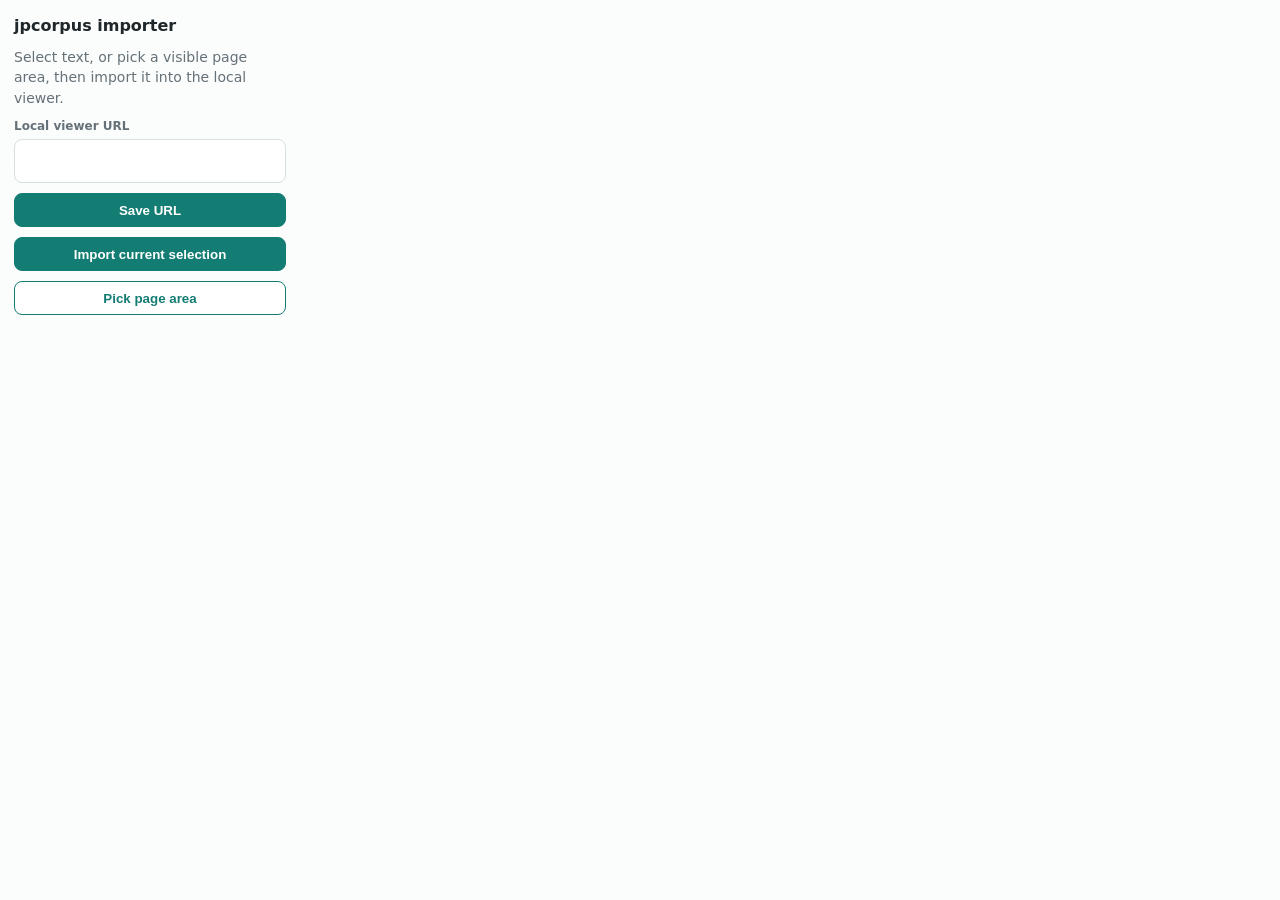
==== browser_extension/popup.html @ bd6c8f02 "Add web page area picker" ====
<!doctype html>
<html lang="en">
  <head>
    <meta charset="utf-8" />
    <meta name="viewport" content="width=device-width, initial-scale=1" />
    <title>jpcorpus importer</title>
    <link rel="stylesheet" href="popup.css" />
  </head>
  <body>
    <main>
      <h1>jpcorpus importer</h1>
      <p>Select text, or pick a visible page area, then import it into the local viewer.</p>
      <label>
        Local viewer URL
        <input id="base-url" type="url" />
      </label>
      <button id="save-url" type="button">Save URL</button>
      <button id="import-selection" type="button">Import current selection</button>
      <button id="pick-area" class="secondary" type="button">Pick page area</button>
      <p id="status" class="status"></p>
    </main>
    <script src="popup.js"></script>
  </body>
</html>
---- browser_extension/popup.css ----
body {
  width: 300px;
  margin: 0;
  color: #1f272a;
  background: #fbfcfc;
  font: 14px/1.45 system-ui, -apple-system, BlinkMacSystemFont, "Segoe UI", sans-serif;
}

main {
  display: grid;
  gap: 10px;
  padding: 14px;
}

h1 {
  margin: 0;
  font-size: 16px;
}

p {
  margin: 0;
  color: #657178;
}

label {
  display: grid;
  gap: 4px;
  color: #657178;
  font-size: 12px;
  font-weight: 700;
}

input {
  min-height: 32px;
  padding: 5px 8px;
  border: 1px solid #d6e0e3;
  border-radius: 8px;
  background: #ffffff;
  color: #1f272a;
}

button {
  min-height: 34px;
  border: 1px solid #147d73;
  border-radius: 8px;
  background: #147d73;
  color: #ffffff;
  font-weight: 760;
}

button.secondary {
  background: #ffffff;
  color: #147d73;
}

button:disabled {
  cursor: not-allowed;
  opacity: 0.62;
}

.status {
  min-height: 18px;
  font-size: 12px;
}
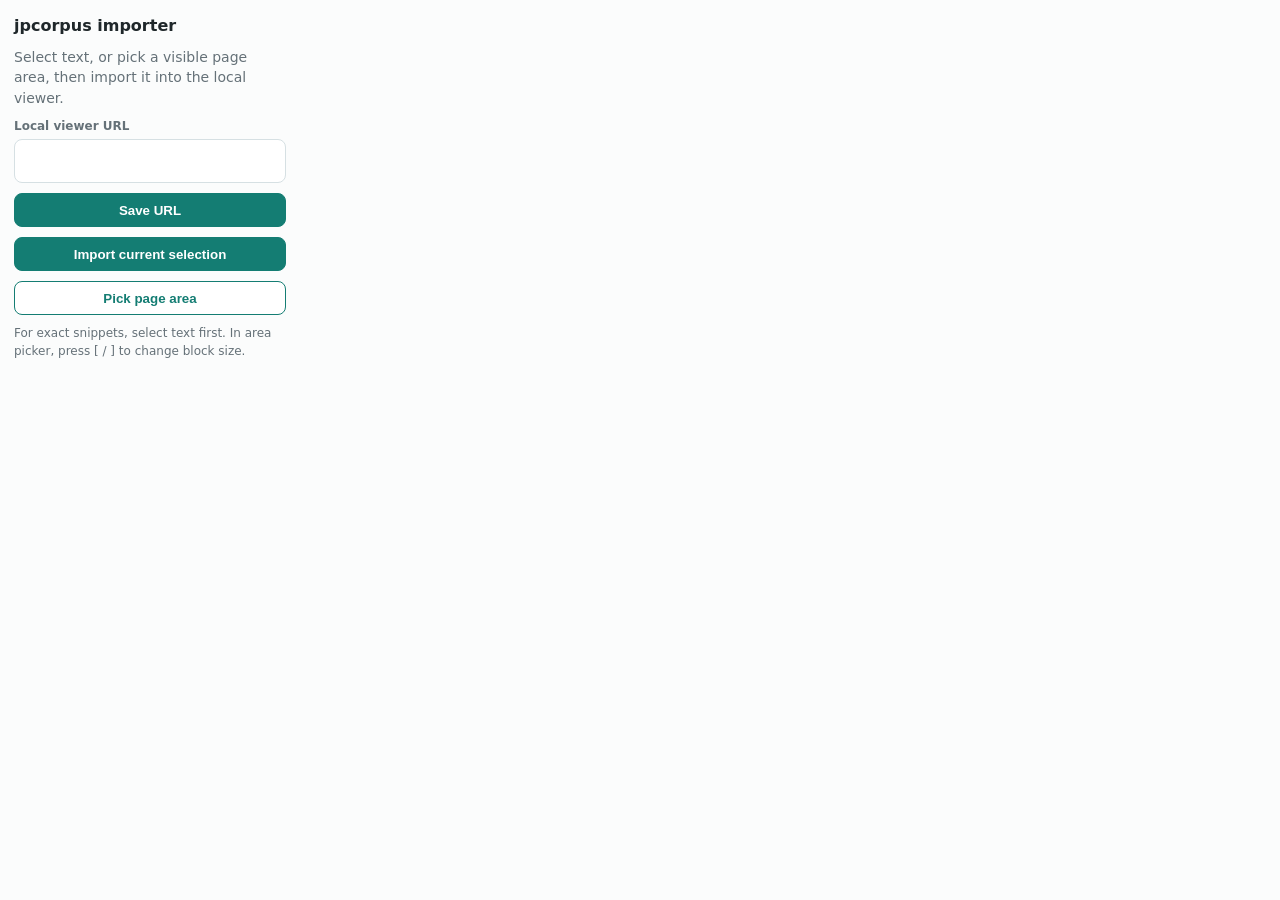
==== commit 2fa48abb: "Improve web area picker sizing" ====
--- a/browser_extension/popup.html
+++ b/browser_extension/popup.html
@@ -17,6 +17,7 @@
       <button id="save-url" type="button">Save URL</button>
       <button id="import-selection" type="button">Import current selection</button>
       <button id="pick-area" class="secondary" type="button">Pick page area</button>
+      <p class="tip">For exact snippets, select text first. In area picker, press [ / ] to change block size.</p>
       <p id="status" class="status"></p>
     </main>
     <script src="popup.js"></script>
--- a/browser_extension/popup.css
+++ b/browser_extension/popup.css
@@ -62,3 +62,7 @@
   min-height: 18px;
   font-size: 12px;
 }
+
+.tip {
+  font-size: 12px;
+}
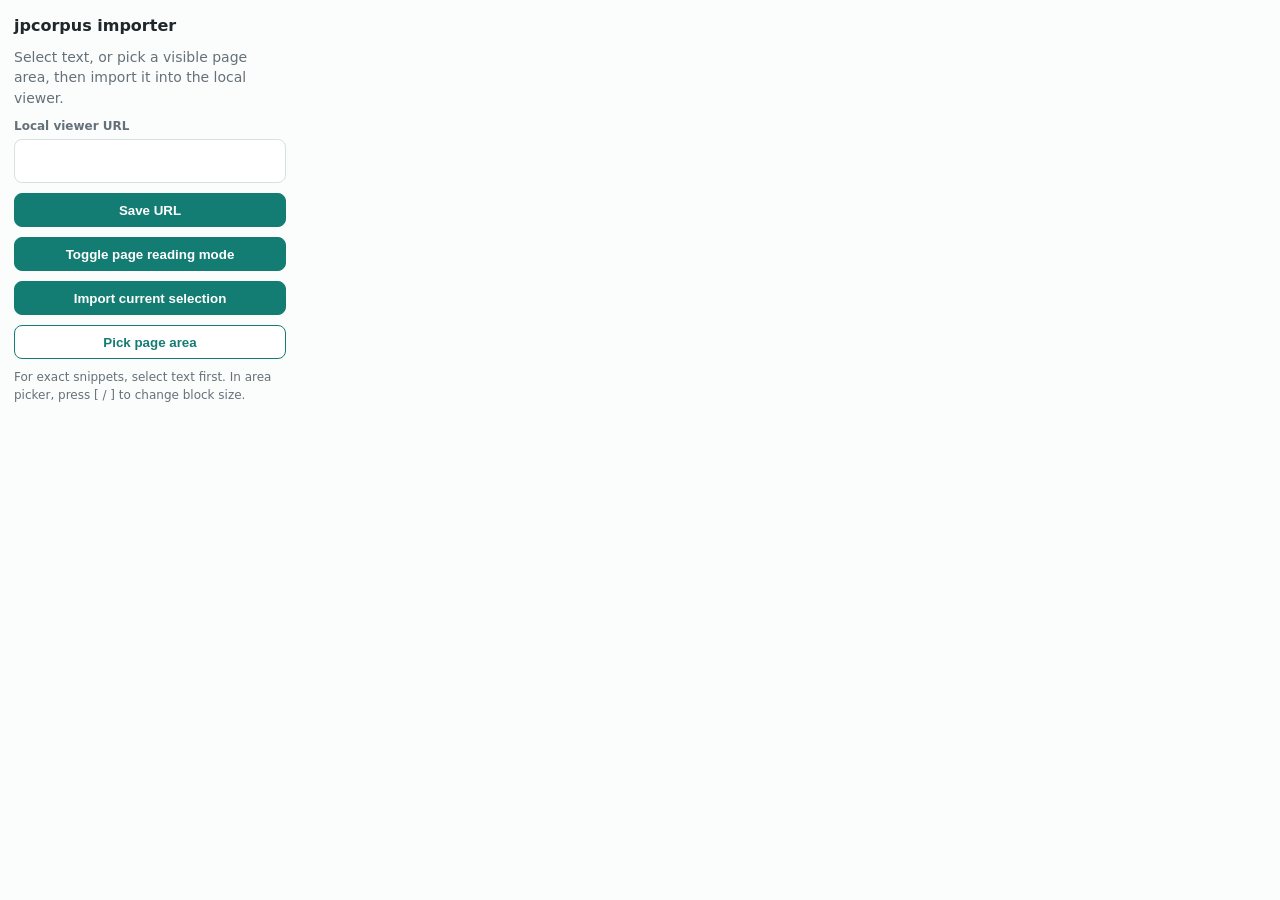
==== commit 3a766051: "Add in-page reading mode to extension" ====
--- a/browser_extension/popup.html
+++ b/browser_extension/popup.html
@@ -15,6 +15,7 @@
         <input id="base-url" type="url" />
       </label>
       <button id="save-url" type="button">Save URL</button>
+      <button id="toggle-reader" type="button">Toggle page reading mode</button>
       <button id="import-selection" type="button">Import current selection</button>
       <button id="pick-area" class="secondary" type="button">Pick page area</button>
       <p class="tip">For exact snippets, select text first. In area picker, press [ / ] to change block size.</p>
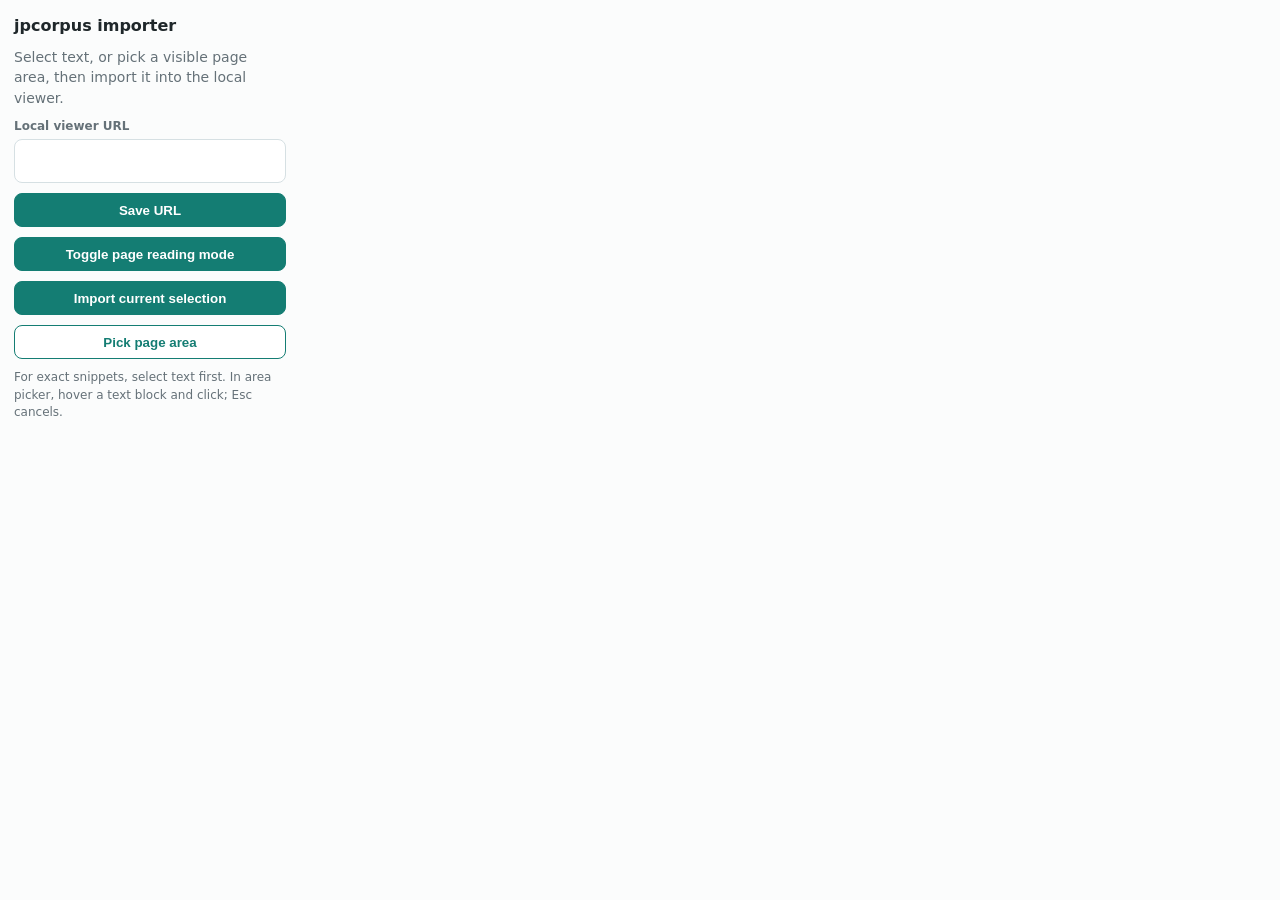
==== commit 1941a668: "Simplify web area picker interaction" ====
--- a/browser_extension/popup.html
+++ b/browser_extension/popup.html
@@ -18,7 +18,7 @@
       <button id="toggle-reader" type="button">Toggle page reading mode</button>
       <button id="import-selection" type="button">Import current selection</button>
       <button id="pick-area" class="secondary" type="button">Pick page area</button>
-      <p class="tip">For exact snippets, select text first. In area picker, press [ / ] to change block size.</p>
+      <p class="tip">For exact snippets, select text first. In area picker, hover a text block and click; Esc cancels.</p>
       <p id="status" class="status"></p>
     </main>
     <script src="popup.js"></script>
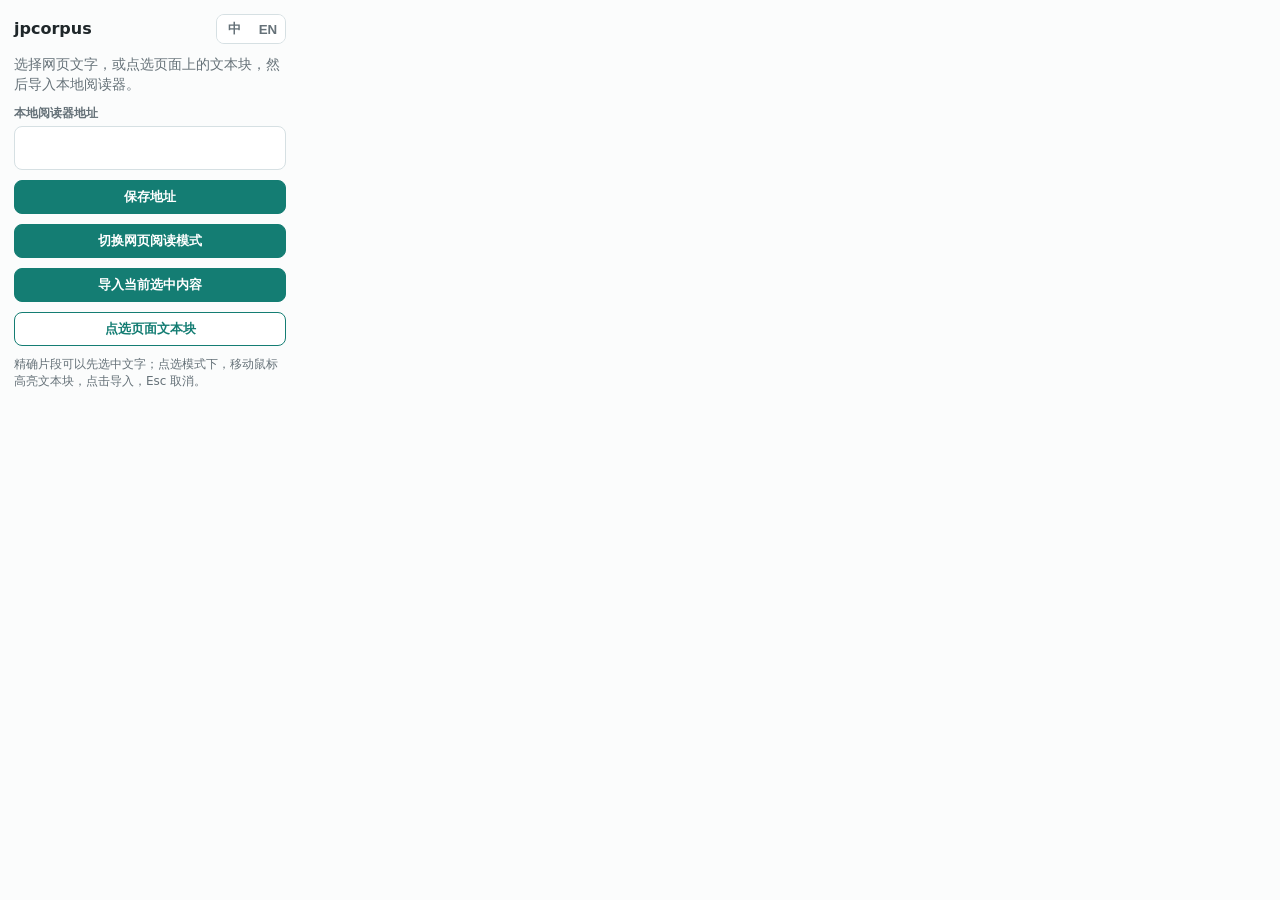
==== commit 3f96f8c3: "Add extension language switch and CJK fonts" ====
--- a/browser_extension/popup.html
+++ b/browser_extension/popup.html
@@ -1,24 +1,30 @@
 <!doctype html>
-<html lang="en">
+<html lang="zh-Hans">
   <head>
     <meta charset="utf-8" />
     <meta name="viewport" content="width=device-width, initial-scale=1" />
-    <title>jpcorpus importer</title>
+    <title>jpcorpus</title>
     <link rel="stylesheet" href="popup.css" />
   </head>
   <body>
     <main>
-      <h1>jpcorpus importer</h1>
-      <p>Select text, or pick a visible page area, then import it into the local viewer.</p>
+      <header>
+        <h1>jpcorpus</h1>
+        <div class="lang-switch" aria-label="Language">
+          <button id="lang-zh" type="button" data-lang="zh">中</button>
+          <button id="lang-en" type="button" data-lang="en">EN</button>
+        </div>
+      </header>
+      <p data-i18n="intro">选择网页文字，或点选页面上的文本块，然后导入本地阅读器。</p>
       <label>
-        Local viewer URL
+        <span data-i18n="baseUrl">本地阅读器地址</span>
         <input id="base-url" type="url" />
       </label>
-      <button id="save-url" type="button">Save URL</button>
-      <button id="toggle-reader" type="button">Toggle page reading mode</button>
-      <button id="import-selection" type="button">Import current selection</button>
-      <button id="pick-area" class="secondary" type="button">Pick page area</button>
-      <p class="tip">For exact snippets, select text first. In area picker, hover a text block and click; Esc cancels.</p>
+      <button id="save-url" type="button" data-i18n="saveUrl">保存地址</button>
+      <button id="toggle-reader" type="button" data-i18n="toggleReader">切换网页阅读模式</button>
+      <button id="import-selection" type="button" data-i18n="importSelection">导入当前选中内容</button>
+      <button id="pick-area" class="secondary" type="button" data-i18n="pickArea">点选页面文本块</button>
+      <p class="tip" data-i18n="tip">精确片段可以先选中文字；点选模式下，移动鼠标高亮文本块，点击导入，Esc 取消。</p>
       <p id="status" class="status"></p>
     </main>
     <script src="popup.js"></script>
--- a/browser_extension/popup.css
+++ b/browser_extension/popup.css
@@ -1,9 +1,13 @@
+html {
+  --jpcorpus-cjk-font: "PingFang SC", "Hiragino Sans GB", "Microsoft YaHei", "Noto Sans CJK SC", "Noto Sans SC", "Source Han Sans SC", "Segoe UI", system-ui, -apple-system, BlinkMacSystemFont, sans-serif;
+}
+
 body {
   width: 300px;
   margin: 0;
   color: #1f272a;
   background: #fbfcfc;
-  font: 14px/1.45 system-ui, -apple-system, BlinkMacSystemFont, "Segoe UI", sans-serif;
+  font: 14px/1.45 var(--jpcorpus-cjk-font);
 }
 
 main {
@@ -12,9 +16,37 @@
   padding: 14px;
 }
 
+header {
+  display: flex;
+  align-items: center;
+  justify-content: space-between;
+  gap: 10px;
+}
+
 h1 {
   margin: 0;
   font-size: 16px;
+}
+
+.lang-switch {
+  display: grid;
+  grid-template-columns: repeat(2, minmax(34px, 1fr));
+  overflow: hidden;
+  border: 1px solid #d6e0e3;
+  border-radius: 8px;
+}
+
+.lang-switch button {
+  min-height: 28px;
+  border: 0;
+  border-radius: 0;
+  background: #ffffff;
+  color: #657178;
+}
+
+.lang-switch button.active {
+  background: #147d73;
+  color: #ffffff;
 }
 
 p {
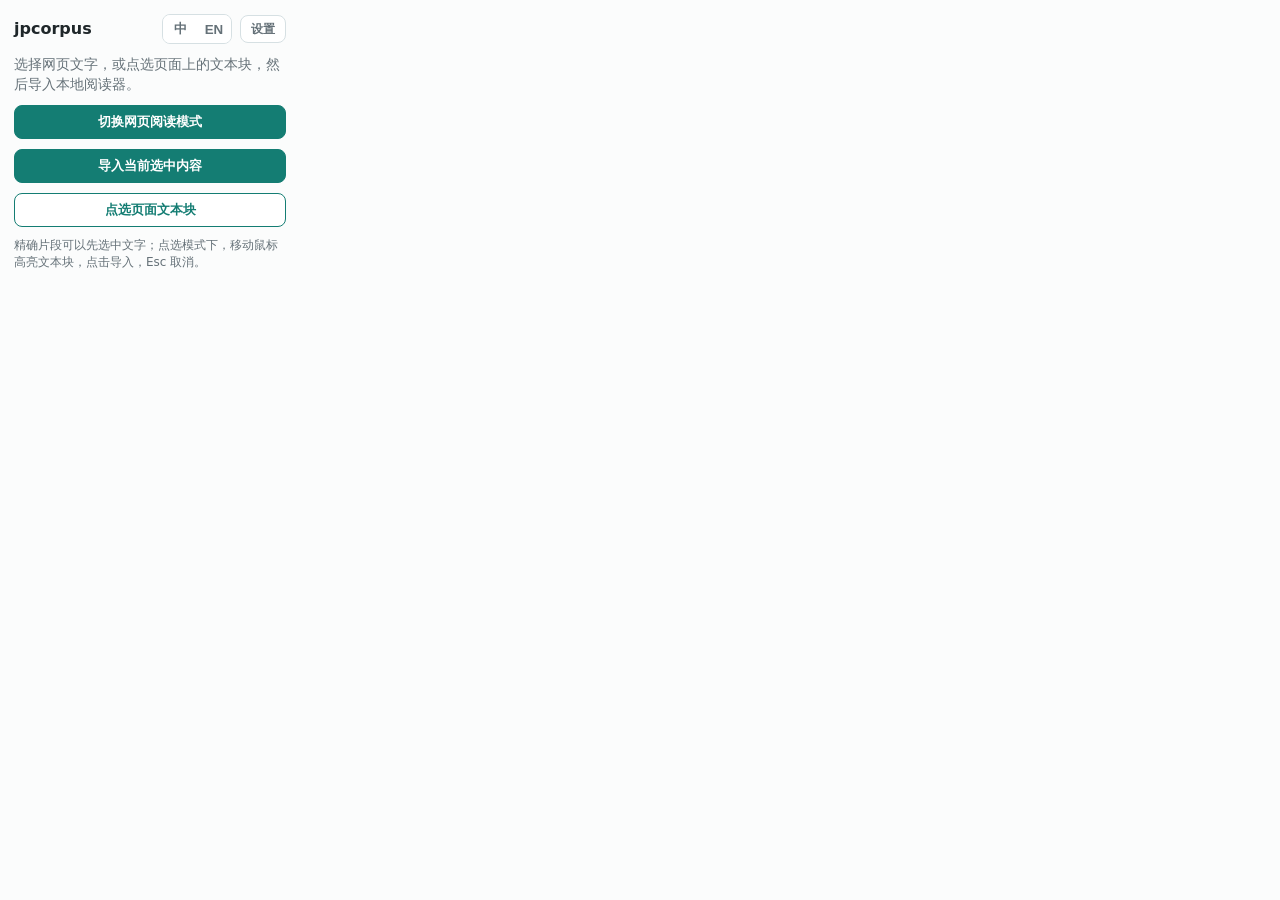
==== commit 65251182: "Move extension URL setting into settings view" ====
--- a/browser_extension/popup.html
+++ b/browser_extension/popup.html
@@ -10,21 +10,30 @@
     <main>
       <header>
         <h1>jpcorpus</h1>
-        <div class="lang-switch" aria-label="Language">
-          <button id="lang-zh" type="button" data-lang="zh">中</button>
-          <button id="lang-en" type="button" data-lang="en">EN</button>
+        <div class="header-actions">
+          <div class="lang-switch" aria-label="Language">
+            <button id="lang-zh" type="button" data-lang="zh">中</button>
+            <button id="lang-en" type="button" data-lang="en">EN</button>
+          </div>
+          <button id="open-settings" class="compact" type="button" data-i18n="settings">设置</button>
         </div>
       </header>
-      <p data-i18n="intro">选择网页文字，或点选页面上的文本块，然后导入本地阅读器。</p>
-      <label>
-        <span data-i18n="baseUrl">本地阅读器地址</span>
-        <input id="base-url" type="url" />
-      </label>
-      <button id="save-url" type="button" data-i18n="saveUrl">保存地址</button>
-      <button id="toggle-reader" type="button" data-i18n="toggleReader">切换网页阅读模式</button>
-      <button id="import-selection" type="button" data-i18n="importSelection">导入当前选中内容</button>
-      <button id="pick-area" class="secondary" type="button" data-i18n="pickArea">点选页面文本块</button>
-      <p class="tip" data-i18n="tip">精确片段可以先选中文字；点选模式下，移动鼠标高亮文本块，点击导入，Esc 取消。</p>
+      <section id="main-view" class="view">
+        <p data-i18n="intro">选择网页文字，或点选页面上的文本块，然后导入本地阅读器。</p>
+        <button id="toggle-reader" type="button" data-i18n="toggleReader">切换网页阅读模式</button>
+        <button id="import-selection" type="button" data-i18n="importSelection">导入当前选中内容</button>
+        <button id="pick-area" class="secondary" type="button" data-i18n="pickArea">点选页面文本块</button>
+        <p class="tip" data-i18n="tip">精确片段可以先选中文字；点选模式下，移动鼠标高亮文本块，点击导入，Esc 取消。</p>
+      </section>
+      <section id="settings-view" class="view hidden">
+        <button id="back-main" class="compact secondary" type="button" data-i18n="back">返回</button>
+        <h2 data-i18n="settingsTitle">设置</h2>
+        <label>
+          <span data-i18n="baseUrl">本地阅读器地址</span>
+          <input id="base-url" type="url" />
+        </label>
+        <button id="save-url" type="button" data-i18n="saveUrl">保存地址</button>
+      </section>
       <p id="status" class="status"></p>
     </main>
     <script src="popup.js"></script>
--- a/browser_extension/popup.css
+++ b/browser_extension/popup.css
@@ -26,6 +26,26 @@
 h1 {
   margin: 0;
   font-size: 16px;
+}
+
+.header-actions {
+  display: flex;
+  align-items: center;
+  gap: 8px;
+}
+
+.view {
+  display: grid;
+  gap: 10px;
+}
+
+.hidden {
+  display: none;
+}
+
+h2 {
+  margin: 0;
+  font-size: 15px;
 }
 
 .lang-switch {
@@ -85,6 +105,15 @@
   color: #147d73;
 }
 
+button.compact {
+  min-height: 28px;
+  padding: 0 10px;
+  border-color: #d6e0e3;
+  background: #ffffff;
+  color: #657178;
+  font-size: 12px;
+}
+
 button:disabled {
   cursor: not-allowed;
   opacity: 0.62;
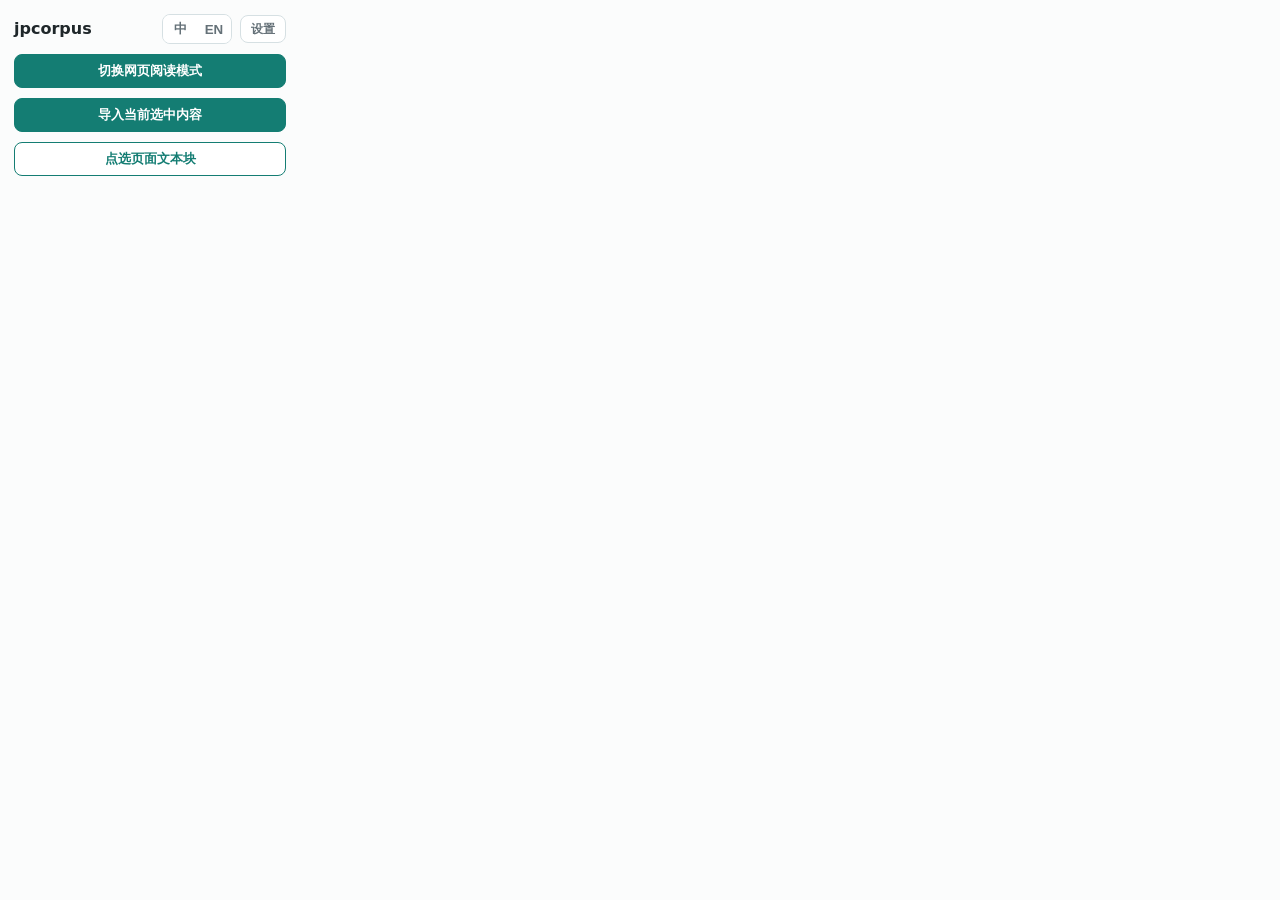
==== commit 4b45e6e2: "Clear stale extension popup status" ====
--- a/browser_extension/popup.html
+++ b/browser_extension/popup.html
@@ -19,11 +19,9 @@
         </div>
       </header>
       <section id="main-view" class="view">
-        <p data-i18n="intro">选择网页文字，或点选页面上的文本块，然后导入本地阅读器。</p>
         <button id="toggle-reader" type="button" data-i18n="toggleReader">切换网页阅读模式</button>
         <button id="import-selection" type="button" data-i18n="importSelection">导入当前选中内容</button>
         <button id="pick-area" class="secondary" type="button" data-i18n="pickArea">点选页面文本块</button>
-        <p class="tip" data-i18n="tip">精确片段可以先选中文字；点选模式下，移动鼠标高亮文本块，点击导入，Esc 取消。</p>
       </section>
       <section id="settings-view" class="view hidden">
         <button id="back-main" class="compact secondary" type="button" data-i18n="back">返回</button>
--- a/browser_extension/popup.css
+++ b/browser_extension/popup.css
@@ -123,7 +123,3 @@
   min-height: 18px;
   font-size: 12px;
 }
-
-.tip {
-  font-size: 12px;
-}
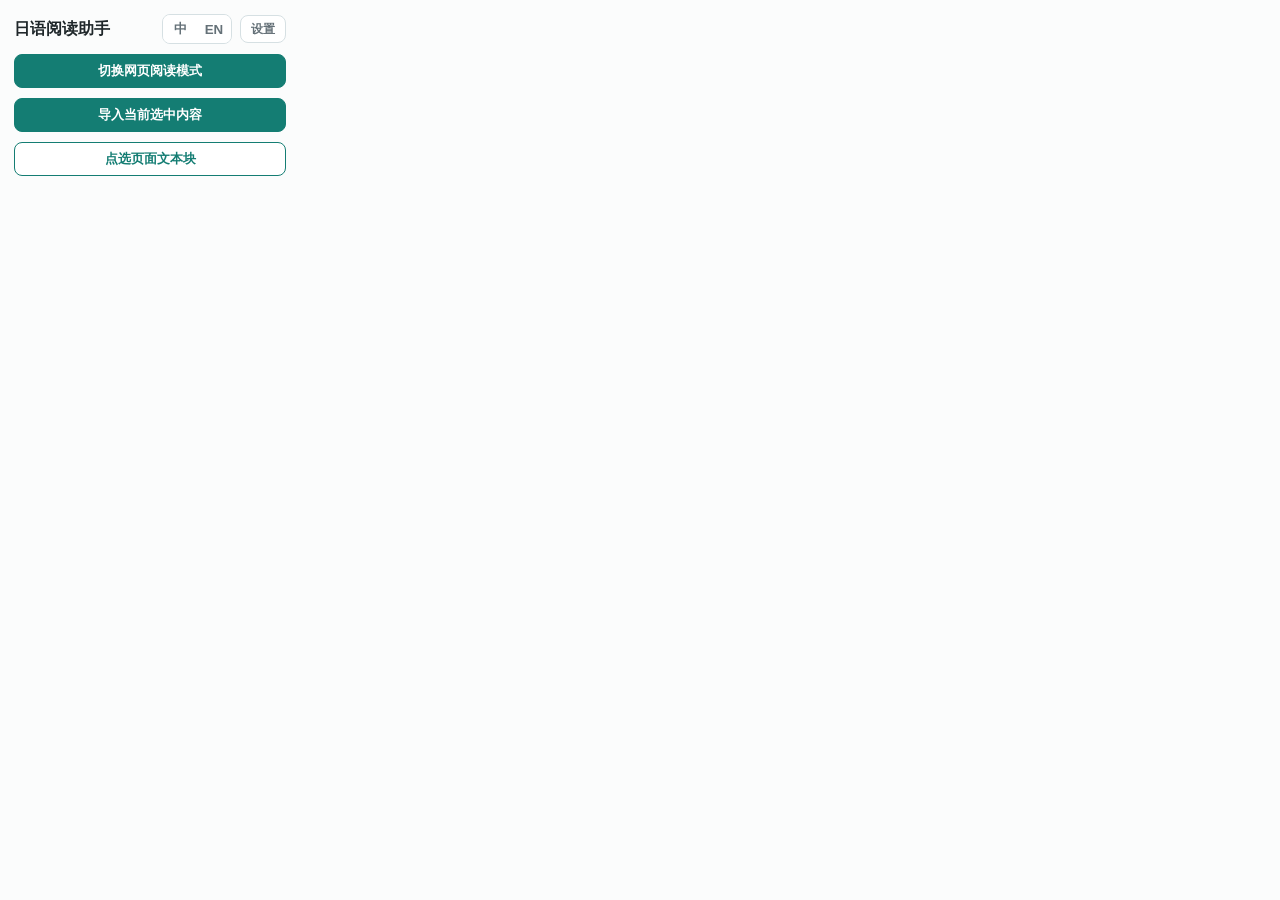
==== commit 9f8d4430: "Polish extension naming and dictionary modal" ====
--- a/browser_extension/popup.html
+++ b/browser_extension/popup.html
@@ -3,13 +3,13 @@
   <head>
     <meta charset="utf-8" />
     <meta name="viewport" content="width=device-width, initial-scale=1" />
-    <title>jpcorpus</title>
+    <title>日语阅读助手</title>
     <link rel="stylesheet" href="popup.css" />
   </head>
   <body>
     <main>
       <header>
-        <h1>jpcorpus</h1>
+        <h1 data-i18n="appName">日语阅读助手</h1>
         <div class="header-actions">
           <div class="lang-switch" aria-label="Language">
             <button id="lang-zh" type="button" data-lang="zh">中</button>
